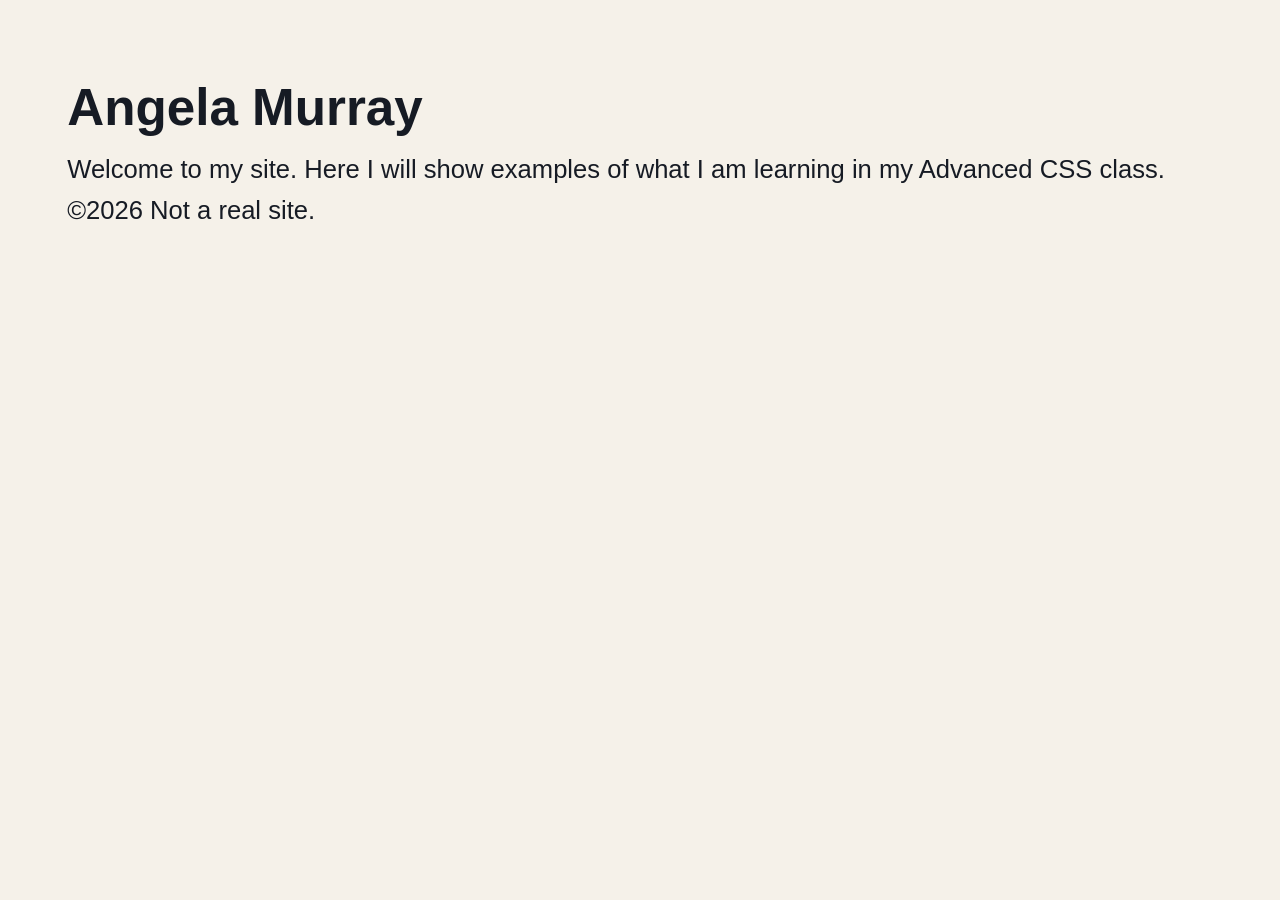
==== index.html @ ee4946ce "Add custom properties and nesting assignment" ====
<!DOCTYPE html>
<html lang="en">
<head>
    <meta charset="UTF-8">
    <meta name="viewport" content="width=device-width, initial-scale=1.0">
    <title>Document</title>
    <link rel="stylesheet" href="css/main.css">
    <link rel="stylesheet" href="unit-1/custom-properties/styles.css">
</head>
<body>
    <header>
        <h1>Angela Murray</h1>
        <p>Welcome to my site. Here I will show examples of what I am learning in my Advanced CSS class.</p>
    </header>

    <footer>&copy;2026 Not a real site.</footer>
</body> 

</html>
---- css/main.css ----
*,
*::before,
*::after {
  box-sizing: border-box;
  margin: 0;
  padding: 0;
}

:root {
  --color-bg: #f4f6f8;
  --color-text: #1e293b;
  --color-primary: #006eb6;
  --color-primary-hover: #004f7f;
  --space-sm: 0.5rem;
  --space-md: 1rem;
  --space-lg: 2rem;
  --font-body: system-ui, -apple-system, sans-serif;
}

body {
  font-family: var(--font-body);
  color: var(--color-text);
  background-color: var(--color-bg);
  line-height: 1.6;
  padding: var(--space-lg);
}

a {
  color: var(--color-primary);
}

a:hover {
  color: var(--color-primary-hover);
}
---- unit-1/custom-properties/styles.css ----
/* ========================================
   TOKENS
   Define your design decisions here.
   Everything else in this file should
   reference these tokens with var().
   ======================================== */
:root {
  /* Colors: at least primary, background, text, accent */
  --color-primary: oklch(0.95 0.03 264);
  --color-bg: oklch(0.96 0.012 85);
  --color-accent-primary: oklch(0.5 0.17 25);
  --color-accent-secondary: oklch(0.78 0.12 85);

  --color-link: oklch(0.32 0.09 264);
  --color-hover: var(--color-accent-primary);
  --color-text: oklch(0.22 0.02 264);
  --color-text-mute: oklch(30.894% 0.00387 264.577);
  --color-text-tag: oklch(22.128% 0.01927 262.11 / 0.403);

  --color-card-bg: oklch(55.11% 0.02007 264.426 / 0.474);
  --color-button: oklch(0.32 0.09 264);

  --shadow:
    0 2px 4px oklch(0.2 0 0 / 0.1), 0 6px 12px oklch(0.2 0 0 / 0.07),
    0 16px 32px oklch(0.2 0 0 / 0.05);

  /* Spacing: at least sm, md, lg */
  --spacing-xs: 4px;
  --spacing-sm: 8px;
  --spacing-md: 16px;
  --spacing-lg: 24px;
  --spacing-xl: 32px;

  /* Typography: font family, base size */
  --font-body: sans-serif;
  --font-heading: Georgia, serif;

  --font-size-sm: clamp(1rem, 2vw, 2.1rem);
  --font-size-md: clamp(1.6rem, 4vw, 3.2rem);
  --font-size-lg: clamp(2.4rem, 5vw, 4.8rem);

  --heading: clamp(2rem, 4vw, 3.2rem);

  --padding-xs: clamp(0.5rem, 1.5vw, 1rem);
  --padding-sm: clamp(1.2rem, 3vw, 3rem);
  --padding-md: clamp(1.6rem, 4vw, 4rem);

  --text-base: 1rem;
  --text-lg: 1.25rem;
  --text-xl: 1.75rem;

  /* Borders: radius */
  --border-radius: 8px;
}

/* ========================================
   RESET
   A minimal reset so you start clean.
   ======================================== */
*,
*::before,
*::after {
  box-sizing: border-box;
  margin: 0;
  padding: 0;
}

/* ========================================
   BASE STYLES
   Style the body, links, and any raw
   HTML elements here. Use nesting.
   ======================================== */
body {
  /* font family, color, background, line-height, padding */
  /* Use clamp() for padding to make it fluid. */
  font-family: var(--font-body);
  font-size: var(--font-size-sm);
  color: var(--color-text);
  background-color: var(--color-bg);
  padding: var(--padding-md);
  margin: var(--spacing-md);

  a {
    /* link color from tokens */
    color: var(--color-link);
    &:hover {
      color: var(--color-hover);
    }
  }
}

/* ========================================
   NAVIGATION
   Style .site-nav so students can get
   back to the homepage.
   ======================================== */
.site-nav {
  /* padding, margin-bottom */
  padding: var(--padding-xs);
  margin-bottom: var(--spacing-sm);
}

/* ========================================
   BOARD HEADER
   Style the page header area.
   ======================================== */
.board-header {
  /* text alignment, margin, padding */
  /* Use clamp() for the h1 font size. */

  h1 {
    /* fluid font size */
    font-size: var(--font-size-lg);
  }

  p {
    /* muted text color, spacing */
    color: var(--color-text-mute);
    margin-top: var(--spacing-sm);
  }
}

/* ========================================
   CARD GROUP
   Each section of cards (This Week,
   Coming Up, Announcements).
   ======================================== */
.card-group {
  margin-bottom: var(--spacing-xl);
  padding: var(--spacing-md);

  h2 {
    /* section heading styles */
    font-size: var(--font-size-md);
    margin-bottom: var(--spacing-xs);
  }
}

/* ========================================
   CARDS GRID
   Layout the .cards container as a
   responsive grid or flex layout.
   ======================================== */
.cards {
  /* display, gap (use calc to derive from a token), columns */
  display: grid;
  gap: calc(var(--spacing-md) * 2);
  /* grid-template-columns: repeat(3, 1fr); */
  grid-template-columns: repeat(auto-fit, minmax(250px, 1fr));
  padding-top: 0;
}

/* ========================================
   INDIVIDUAL CARD
   Style each .card article. This is where
   most of your nesting will happen.
   ======================================== */
.card {
  /* background, padding, border-radius, shadow */
  /* Use a var() with a fallback value here. */
  color: var(--color-text);
  background-color: var(--color-card-bg);
  border-radius: var(--border-radius);
  padding-top: 0;
  box-shadow: var(--shadow);

  .card-tag {
    /* small label: font-size, padding, background, border-radius */
    font-size: var(--font-size-md);
    background-color: var(--color-accent-secondary);
    border-top-left-radius: var(--border-radius);
    border-top-right-radius: var(--border-radius);
    text-align: center;
    padding: 1rem;
  }

  h3 {
    /* card title styles */
    font-size: var(--font-size-sm);
    padding: var(--padding-xs);
  }

  p {
    /* card body text */
    font-size: var(--font-size-sm);

    padding-left: var(--padding-xs);
    padding-right: var(--padding-xs);
  }

  .card-meta {
    /* bottom row: flexbox with space-between */
    /* style the span and link inside here with nesting */

    display: flex;
    justify-content: space-between;
    margin-top: var(--spacing-xs);
    margin-bottom: var(--spacing-md);
    padding-left: var(--padding-xs);
    padding-right: var(--padding-xs);

    span {
      align-self: center;
      font-weight: bolder;
    }

    a {
      font-weight: bold;
    }
  }
}

/* ========================================
   FOOTER
   Style the .board-footer at the bottom.
   ======================================== */
.board-footer {
  /* text alignment, padding, muted color, top border */
  text-align: left;
  padding: var(--padding-sm);
  color: var(--color-text-mute);
  background-color: var(--color-bg);
  border-top: 2px solid var(--color-accent-primary);
}
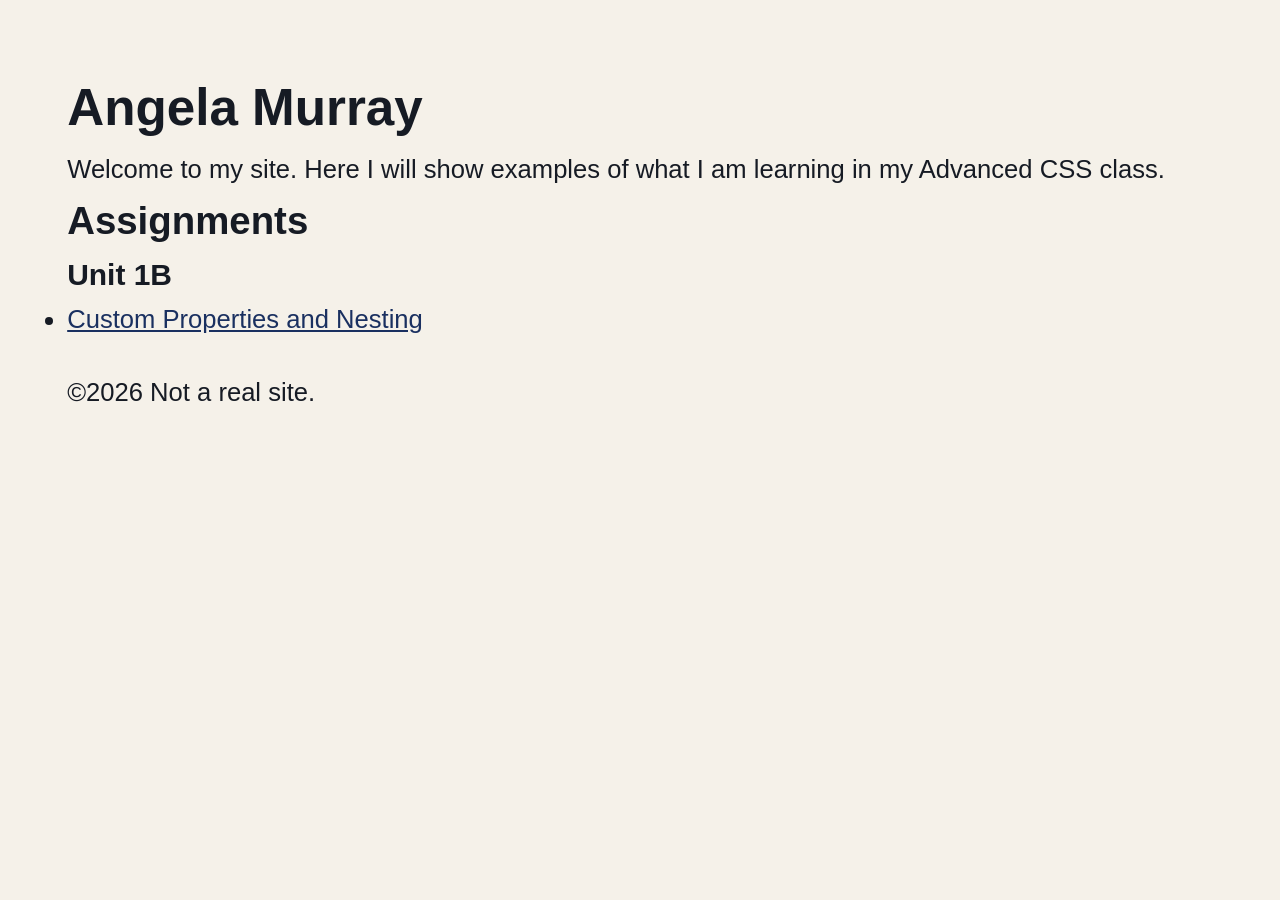
==== commit 505ac92c: "added link to home page" ====
--- a/index.html
+++ b/index.html
@@ -12,7 +12,18 @@
         <h1>Angela Murray</h1>
         <p>Welcome to my site. Here I will show examples of what I am learning in my Advanced CSS class.</p>
     </header>
-
+    
+    <nav>
+        <h2>Assignments</h2>
+        <ul>
+            <h3>Unit 1B</h3>
+            <li>
+                <a href="unit-1/custom-properties/index.html">
+                    Custom Properties and Nesting
+                </a>
+            </li>
+        </ul>
+    </nav>
     <footer>&copy;2026 Not a real site.</footer>
 </body> 
 
--- a/css/main.css
+++ b/css/main.css
@@ -32,3 +32,6 @@
 a:hover {
   color: var(--color-primary-hover);
 }
+footer {
+  margin-top: 2rem;
+}
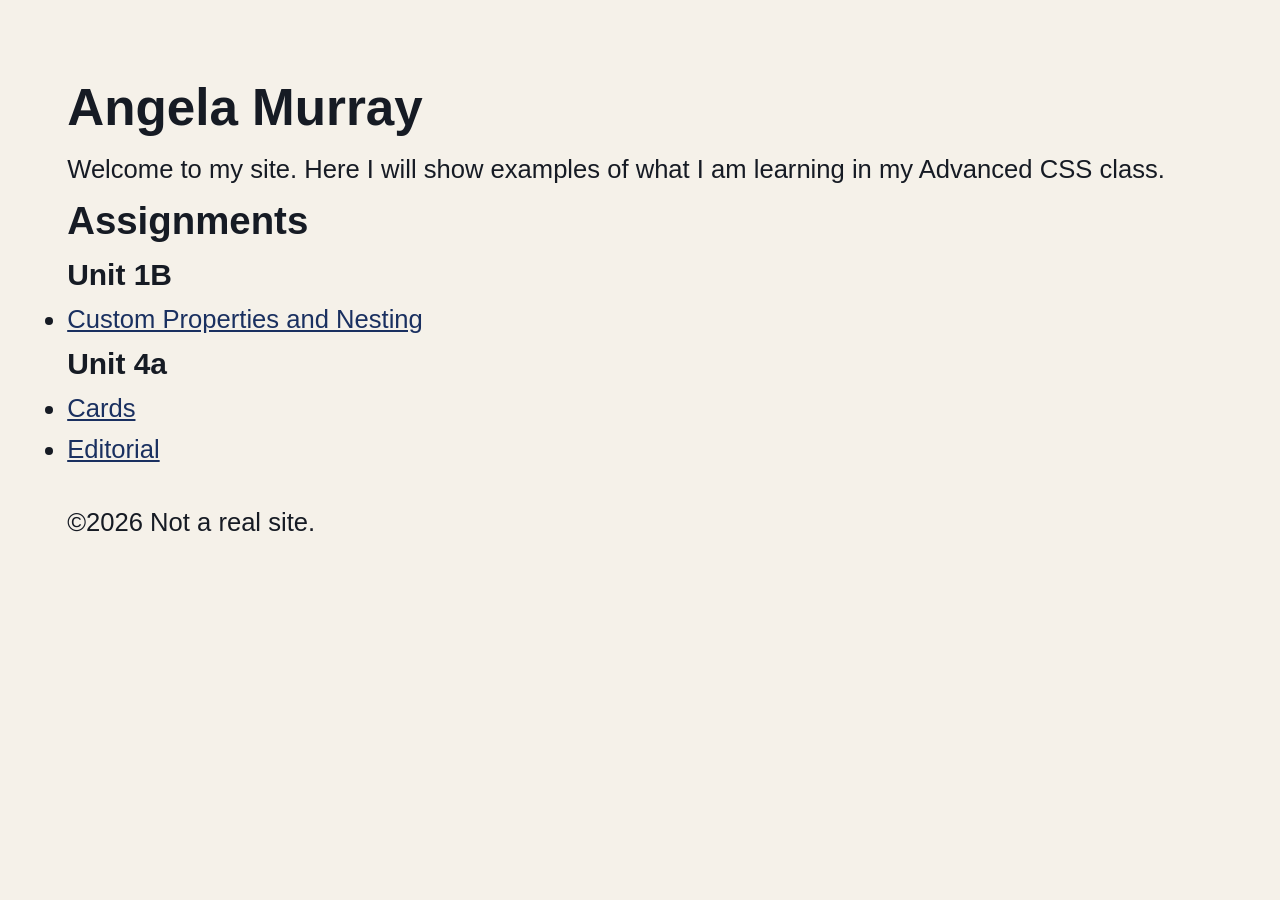
==== commit 15c1c128: "started unit 4" ====
--- a/index.html
+++ b/index.html
@@ -22,6 +22,13 @@
                     Custom Properties and Nesting
                 </a>
             </li>
+            <h3>Unit 4a</h3>
+            <li>
+                <a href="unit-4/grid-layout/cards.html">Cards</a>
+            </li>
+            <li>
+                <a href="unit-4/grid-layout/editorial.html">Editorial</a>
+            </li>
         </ul>
     </nav>
     <footer>&copy;2026 Not a real site.</footer>
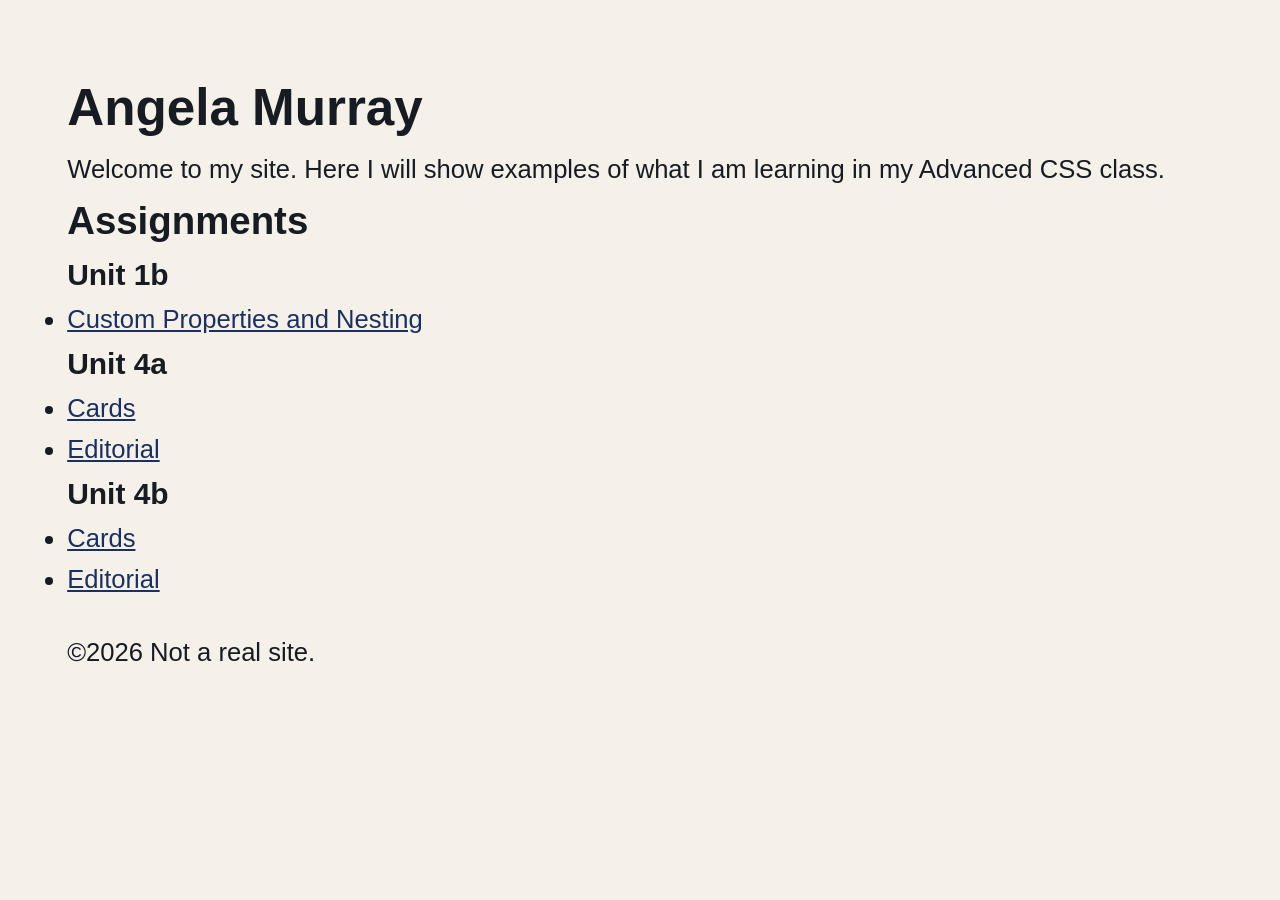
==== commit 4762c076: "unit 4b setup" ====
--- a/index.html
+++ b/index.html
@@ -16,7 +16,7 @@
     <nav>
         <h2>Assignments</h2>
         <ul>
-            <h3>Unit 1B</h3>
+            <h3>Unit 1b</h3>
             <li>
                 <a href="unit-1/custom-properties/index.html">
                     Custom Properties and Nesting
@@ -29,6 +29,13 @@
             <li>
                 <a href="unit-4/grid-layout/editorial.html">Editorial</a>
             </li>
+            <h3>Unit 4b</h3>
+            <li>
+                <a href="unit-4/advanced/container-demo.html">Cards</a>
+            </li>
+            <li>
+                <a href="unit-4/advanced/sticky-demo.html">Editorial</a>
+            </li>
         </ul>
     </nav>
     <footer>&copy;2026 Not a real site.</footer>
--- a/css/main.css
+++ b/css/main.css
@@ -35,3 +35,10 @@
 footer {
   margin-top: 2rem;
 }
+
+/* change this to use tokens */
+.card {
+  padding: 1rem;
+  border: solid;
+  border-radius: 0.5rem;
+}
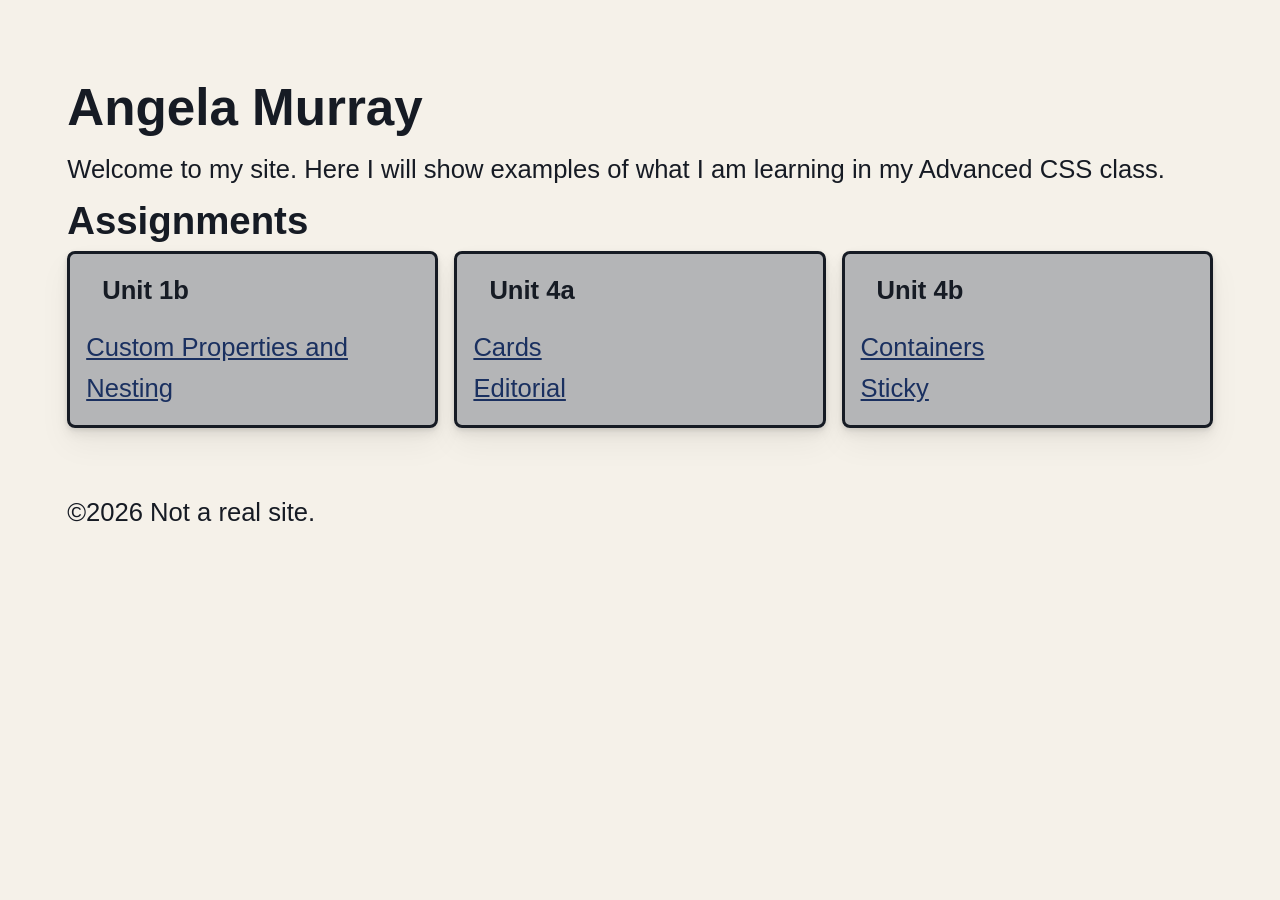
==== commit a948169e: "containers done" ====
--- a/index.html
+++ b/index.html
@@ -13,31 +13,43 @@
         <p>Welcome to my site. Here I will show examples of what I am learning in my Advanced CSS class.</p>
     </header>
     
-    <nav>
+    <main>
         <h2>Assignments</h2>
-        <ul>
-            <h3>Unit 1b</h3>
-            <li>
-                <a href="unit-1/custom-properties/index.html">
-                    Custom Properties and Nesting
-                </a>
-            </li>
+        <div class="card-grid">
+        <div class="card">
+            <ul>
+                <h3>Unit 1b</h3>
+                <li>
+                    <a href="unit-1/custom-properties/index.html">
+                        Custom Properties and Nesting
+                    </a>
+                </li>
+            </ul>
+        </div>
+        <div class="card">
             <h3>Unit 4a</h3>
-            <li>
-                <a href="unit-4/grid-layout/cards.html">Cards</a>
-            </li>
-            <li>
-                <a href="unit-4/grid-layout/editorial.html">Editorial</a>
-            </li>
+            <ul>
+                <li>
+                    <a href="unit-4/grid-layout/cards.html">Cards</a>
+                </li>
+                <li>
+                    <a href="unit-4/grid-layout/editorial.html">Editorial</a>
+                </li> 
+            </ul>
+        </div>
+        <div class="card">
             <h3>Unit 4b</h3>
-            <li>
-                <a href="unit-4/advanced/container-demo.html">Cards</a>
-            </li>
-            <li>
-                <a href="unit-4/advanced/sticky-demo.html">Editorial</a>
-            </li>
-        </ul>
-    </nav>
+            <ul>
+                <li>
+                    <a href="unit-4/advanced/container-demo.html">Containers</a>
+                </li>
+                <li>
+                    <a href="unit-4/advanced/sticky-demo.html">Sticky</a>
+                </li>
+            </ul>
+        </div>
+        </div>
+    </main>
     <footer>&copy;2026 Not a real site.</footer>
 </body> 
 
--- a/css/main.css
+++ b/css/main.css
@@ -14,7 +14,7 @@
   --space-sm: 0.5rem;
   --space-md: 1rem;
   --space-lg: 2rem;
-  --font-body: system-ui, -apple-system, sans-serif;
+  --font-body: system-ui, sans-serif;
 }
 
 body {
@@ -37,8 +37,22 @@
 }
 
 /* change this to use tokens */
+
+.card-grid {
+  display: grid;
+  grid-template-columns: repeat(auto-fit, minmax(min(240px, 100%), 1fr));
+  grid-template-rows: auto 1fr auto;
+  gap: 1rem;
+  /* align-items: stretch; */
+}
+
 .card {
   padding: 1rem;
   border: solid;
   border-radius: 0.5rem;
+  gap: 1rem;
 }
+
+ul {
+  list-style: none;
+}
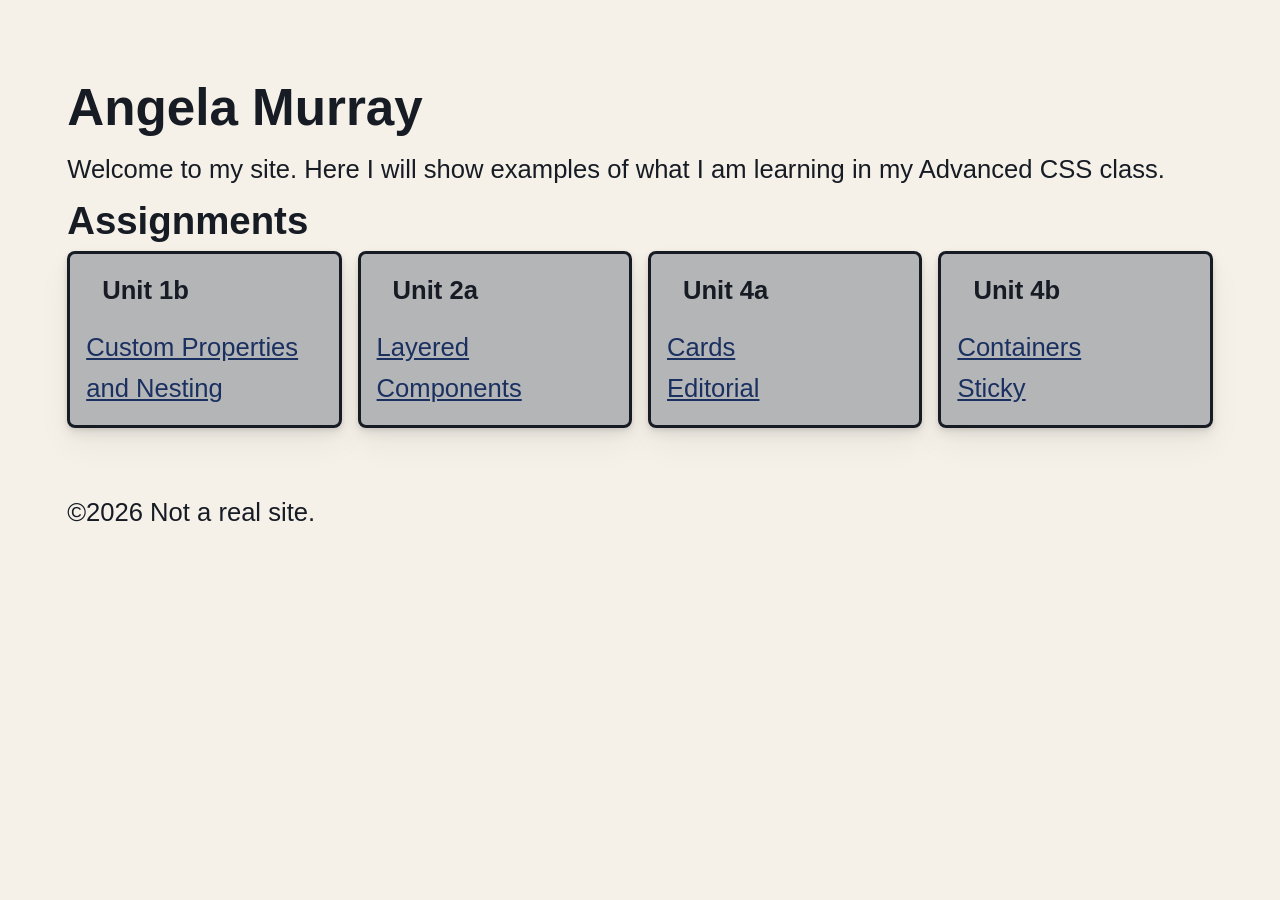
==== commit 7a61b5af: "unit 2a done" ====
--- a/index.html
+++ b/index.html
@@ -27,6 +27,16 @@
             </ul>
         </div>
         <div class="card">
+            <ul>
+                <h3>Unit 2a</h3>
+                <li>
+                    <a href="unit-2/layered-components/index.html">
+                        Layered Components
+                    </a>
+                </li>
+            </ul>
+        </div>
+        <div class="card">
             <h3>Unit 4a</h3>
             <ul>
                 <li>
@@ -46,6 +56,9 @@
                 <li>
                     <a href="unit-4/advanced/sticky-demo.html">Sticky</a>
                 </li>
+                <li>
+                    <a href="choose-topics/container-query-demo.html"></a>
+                </li>
             </ul>
         </div>
         </div>
--- a/css/main.css
+++ b/css/main.css
@@ -11,10 +11,10 @@
   --color-text: #1e293b;
   --color-primary: #006eb6;
   --color-primary-hover: #004f7f;
-  --space-sm: 0.5rem;
+  /* --space-sm: 0.5rem;
   --space-md: 1rem;
   --space-lg: 2rem;
-  --font-body: system-ui, sans-serif;
+  --font-body: system-ui, sans-serif; */
 }
 
 body {
@@ -56,3 +56,36 @@
 ul {
   list-style: none;
 }
+
+/* Layer declaration: controls cascade order */
+@layer tokens, base, layout, components, utilities;
+
+/* Tokens */
+@import url('tokens/colors.css') layer(tokens);
+@import url('tokens/variables.css') layer(tokens);
+
+/* Base */
+@import url('base/reset.css') layer(base);
+@import url('base/elements.css') layer(base);
+
+/* Layout */
+@import url('layout/primary.css') layer(layout);
+
+/* Components */
+@import url('components/card.css') layer(components);
+
+/* Utilities */
+@import url('utilities/utilities.css') layer(utilities);
+
+/* ***What each css file holds*** */
+/* tokens/ holds custom properties. Every design decision that other files reference (colors, spacing, radii, font stacks, shadows) is defined here.
+
+The tokens/ directory holds two files. colors.css is dedicated to color values. variables.css holds everything else: spacing, border radii, font families, font sizes, shadows, transitions, and any other design decision you want to centralize.
+
+base/ holds your CSS reset and bare element styles. These rules use tag selectors (body, a, h1) and set the baseline appearance before any classes are involved.
+
+layout/ holds structural rules for the page skeleton: the overall grid, content widths, header and footer positioning. Layout classes handle composition without caring what component sits inside them.
+
+components/ holds the styled UI pieces: cards, buttons, navigation, forms. Because tokens and base styles do most of the heavy lifting, component files tend to be lightweight.
+
+utilities/ holds small, single-purpose helper classes like .visually-hidden or .text-center. They live in the last named layer so they win by layer order without needing !important. */
